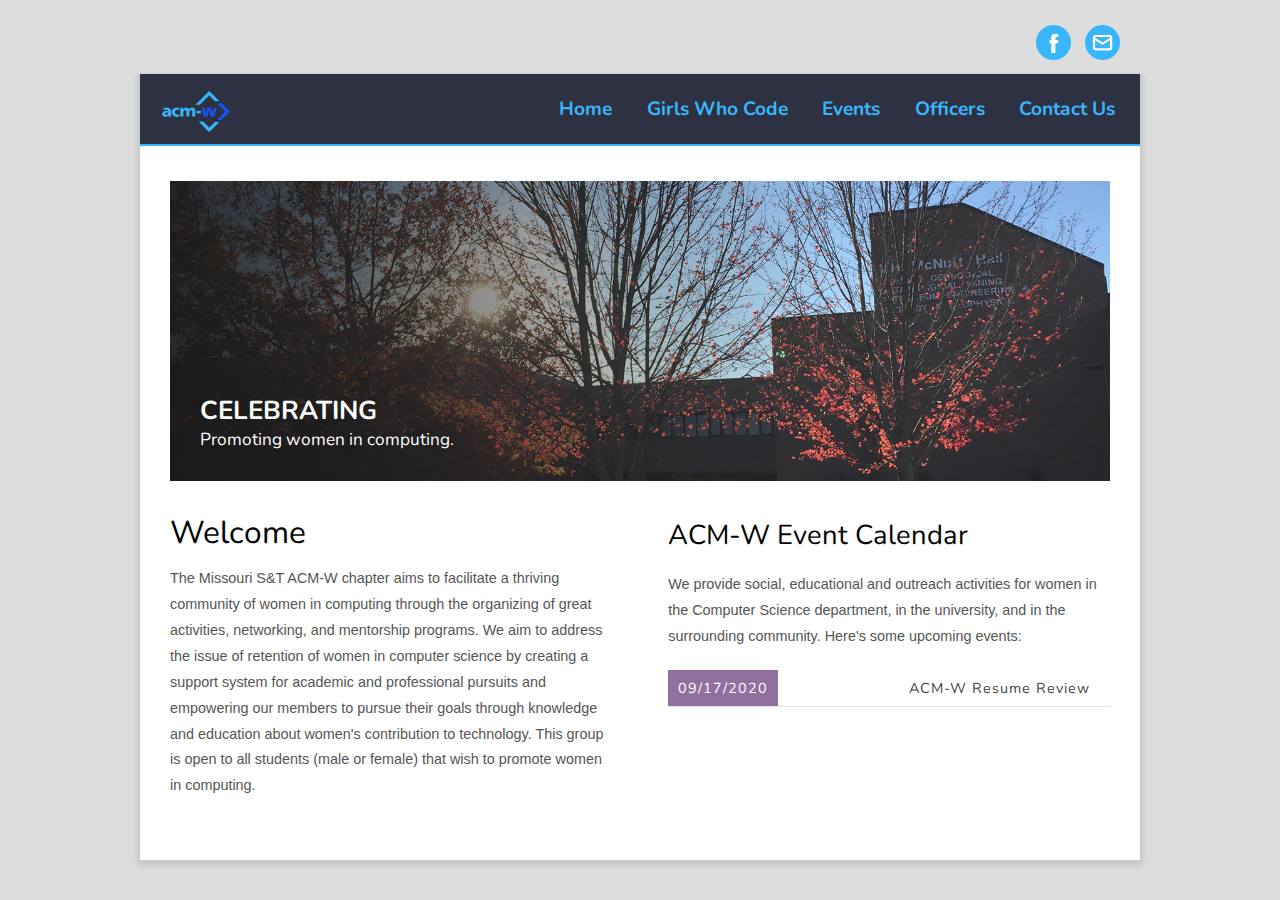
==== index.html @ b61ed34c "Add Rui (GWC Vice-Chair) placeholder officer photo" ====
<head>
<meta http-equiv="content-type" content="text/html; charset=utf-8">
<title>Missouri S&amp;T ACM-W</title>
<meta name="keywords" content="Missouri S&amp;T, ACMW">
<meta name="description" content="Missouri S&amp;T ACM-W Chapter">
<link href="https://fonts.googleapis.com/css?family=Nunito:400,700,300&display=swap" rel="stylesheet" type="text/css">
<link href="static/style.css" rel="stylesheet" type="text/css">
<link rel="icon" href="static/logo.png" type="image/png">
<script type="text/javascript" async="" src="https://www.google-analytics.com/analytics.js"></script><script type="text/javascript" src="https://code.jquery.com/jquery-1.11.2.min.js"></script>
<script type="text/javascript">

$( document ).ready(function() {
  var banner = $("#banner");
  var index = 0;

  var images = [
    { image: "./static/banner01.jpg", title: "Celebrating", subtitle: "Promoting women in computing." },
    { image: "./static/banner02.jpg", title: "Supporting", subtitle: "Building a community within the university." },
    { image: "./static/banner03.jpg", title: "Informing", subtitle: "Introducing members to<br />educational and career opportunities." }
    ];

  var max = images.length;

  $('#banner .cover span').html("<strong>" + images[index].title + "</strong> " + images[index].subtitle);

  setInterval(function () {
    changeImage();
  }, 8000);

  function changeImage() {
    index = (index + 1) % max;
    $('#banner .cover span').fadeOut(function () {
      // Fade out complete
      $('#banner .cover span').html("<strong>" + images[index].title + "</strong> " + images[index].subtitle);
      $('#banner').css({ "background-image": "url(" + images[index].image + ")" });
      $('#banner .cover span').delay(500).fadeIn();
    });
    
  };

});

</script>

<!-- Global site tag (gtag.js) - Google Analytics -->
<script async="" src="https://www.googletagmanager.com/gtag/js?id=UA-132427510-2"></script>
<script>
  window.dataLayer = window.dataLayer || [];
  function gtag(){dataLayer.push(arguments);}
  gtag('js', new Date());

  gtag('config', 'UA-132427510-2');
</script>

</head>

<body>

<div id="social_media">
  <a href="https://www.facebook.com/groups/1144017768965658/" target="_blank"><img src="static/new_facebook_logo.png" alt="Facebook"></a>
  <a href="mailto:acmw@mst.edu"><img src="static/new_email_symbol.png" alt="Email"></a>
</div>
<div id="main">
    <div id="header">
      <div id="menu">
        <img src="static/fullLogo.png" alt="ACM-W Logo">
        <ul>
          <!-- put class="current" in the li tag for the selected page - to highlight which page you're on -->
          <li><a href="./index.html">Home</a></li>
          <li><a href="./gwc/gwc.html">Girls Who Code</a></li>
          <li><a href="./events/events.html">Events</a></li>
          <li><a href="./officers/officers.html">Officers</a></li>
          <li><a href="./contact/contact.html">Contact Us</a></li>
        </ul>
        <div class="clear"></div>
      </div>
      
    </div>
    <div id="content">
      <!-- <div id="title">
          <h1>Missouri S&amp;T ACM-W</h1>
      </div> -->
      <div id="banner" style="background-image: url(./static/banner01.jpg)">
        <div class="cover">
          <span style="display: block;"><strong>Celebrating</strong> Promoting women in computing.</span>
        </div>
      </div>
      
<div id="os_content"><div id="intro">
<h2>Missouri S&amp;T ACM-Women</h2>
<span><quote>"ACM-W supports, celebrates, and advocates internationally for the full engagement of women in all aspects of the computing field, providing a wide range of programs and services to ACM members and working in the larger community to advance the contributions of technical women."</quote> — ACM-W's Mission Statement</span>

<div class="clear">&nbsp;</div>
</div>
<div id="os_content"><div class="half first">
<h1>Welcome</h1>

<p>The Missouri S&amp;T ACM-W chapter aims to facilitate a thriving community of women in computing through the organizing of great activities, networking, and mentorship programs. We aim to address the issue of retention of women in computer science by creating a support system for academic and professional pursuits and empowering our members to pursue their goals through knowledge and education about women&#39;s contribution to technology. This group is open to all students (male or female) that wish to promote women in computing.</p>
</div>

<div class="half last">
<h2>ACM-W Event Calendar</h2>

<p>We provide social, educational and outreach activities for women in the Computer Science department, in the university, and in the surrounding community. Here&#39;s some upcoming events:</p>
<!-- upcoming events go here, copy and edit existing ones for the same styling --><!-- here is an example event listing
<div class="event"><span>05/04/2015</span><a href=""https://tinyurl.com/FlyerComingSoon"">ACM-W Event</a></div> -->
<div class="event"><span>09/17/2020</span><a href="https://tinyurl.com/FlyerComingSoon">ACM-W Resume Review</a></div>

</div>

<div class="clear">&nbsp;</div>

<div id="event_popup_box_wrapper" style="display:none;">
<div class="profile_box" id="event_popup_box">&nbsp;</div>
</div>

<div id="day_popup_box_wrapper" style="display:none;">
<div class="profile_box" id="day_popup_box">&nbsp;</div>
</div>
</div>

<div id="event_popup_box_wrapper" style="display:none;">
	<div id="event_popup_box" class="profile_box" >
	</div>
</div>
<div id="day_popup_box_wrapper" style="display:none;">
	<div id="day_popup_box" class="profile_box" >
	</div>
</div>

</div>
<div id="footer">
</div>
</div>
 
<script type="text/javascript">
var gaJsHost = (("https:" == document.location.protocol) ? "https://ssl." : "http://www.");
document.write(unescape("%3Cscript src='" + gaJsHost + "google-analytics.com/ga.js' type='text/javascript'%3E%3C/script%3E"));
</script><script src="https://www.google-analytics.com/ga.js" type="text/javascript"></script>
<script type="text/javascript">
try {
var pageTracker = _gat._getTracker("UA-1975314-11");
pageTracker._setDomainName(".orgsync.com");
pageTracker._trackPageview();
} catch(err) {}</script>

<script type="text/javascript">
var gaJsHost = (("https:" == document.location.protocol) ? "https://ssl." : "http://www.");
document.write(unescape("%3Cscript src='" + gaJsHost + "google-analytics.com/ga.js' type='text/javascript'%3E%3C/script%3E"));
</script>
<script type="text/javascript">
try {
var pageTracker = _gat._getTracker("UA-1975314-11");
pageTracker._setDomainName(".orgsync.com");
pageTracker._trackPageview();
} catch(err) {}</script>
</body>
---- static/style.css ----
html {
  height: 100%;
  /*background-color: #2D3142;*/
}

* {
  margin: 0;
  padding: 0;
}

body {
  font: normal 1em "helvetica", arial, sans-serif;
  background: #ddd
    url("http://os_extranet_files_test.s3.amazonaws.com/os_extranet_images.s3.amazonaws.com/337066_original.png")
    repeat;
  color: #555;
  /*color: #FFFFFF;*/
  -webkit-font-smoothing: antialiased;
  -moz-osx-font-smoothing: grayscale;
  padding-bottom: 20px;
  /*background-color: #2D3142;*/
}

p {
  padding: 0 0 20px 0;
  line-height: 1.8em;
}

img {
  border: 0;
}

.clear {
  clear: both;
  display: block;
}

.half {
  width: 47%;
  display: inline-block;
}

.one-third {
  width: 30%;
  display: inline-block;
}

.two-third {
  width: 67%;
  display: inline-block;
}

.first {
  float: left;
}
.last {
  float: right;
}

hr {
  margin: 10px 0 20px;
}

h1,
h2,
h3,
h4,
h5,
h6 {
  font: normal 2.2em "Nunito", arial, sans-serif;
  color: #000000;
  /*color: #444;*/
  margin: 0 0 7px 0;
  padding: 5px 0 5px 0;
}

h2 {
  font: normal 1.9em "Nunito", arial, sans-serif;
  color: #000000;
  /*color: #388E8E;*/
  margin: 0;
  padding: 10px 0 18px 0;
}

h3 {
  color: #000000;
  /*color: #388E8E;*/
  font-size: 1.4em;
  margin: 0 0 9px 0;
}

h5,
h6 {
  margin: 0;
  padding: 0 0 5px 0;
  font: normal 1.15em arial, sans-serif;
  color: #388e8e;
  line-height: 1em;
}

h4 {
  color: #000000;
  /*color: #555;*/
  font-style: italic;
  margin: -20px 0 10px 0;
  font-size: 1.1em;
}

h5,
h6 {
  font: italic 80% arial, sans-serif;
  color: #000000;
  padding-bottom: 15px;
}

h6 {
  color: #000000;
}

a {
  color: #000000;
  text-decoration: underline;
}

a:hover {
  text-decoration: none;
}

#main {
  margin: 15px auto;
  -moz-box-shadow: 0px 3px 5px 3px rgba(0, 0, 0, 0.1);
  -webkit-box-shadow: 0px 3px 5px 3px rgba(0, 0, 0, 0.1);
  box-shadow: 0px 3px 5px 3px rgba(0, 0, 0, 0.1);
  width: 100%;
  max-width: 1000px;
  width: 1000px;
  margin: 10px auto;
  display: block;
  box-sizing: border-box;
}

#social_media {
  width: 80%;
  max-width: 1000px;
  width: 1000px;
  display: block;
  padding-right: 20px;
  box-sizing: border-box;
  margin: 25px auto 0px;
  text-align: right;
}

#social_media img {
  height: 35px;
  width: auto;
  margin-left: 10px;
}

#social_media img:hover {
  position: relative;
  top: -2px;
}

#content,
#header {
  width: 100%;
  display: block;
  box-sizing: border-box;
}

#content {
  font-size: 0.9em;
}

#title {
  display: block;
  background-color: #2d3142;
  /*background-color: #fff;*/
  padding: 0px 20px;
  /*border-bottom: 1px solid #39B5FB;*/
  /*border-bottom: 1px solid #ccc;*/
}

#title h1 {
  font-size: 2.25em;
  font-family: "Nunito", arial, sans-serif;
  font-weight: 400;
  color: #ffffff;
  /*color: #777;*/
  display: inline-block;
  margin: 0;
  padding: 12px 0;
  position: relative;
  text-shadow: 2px 2px 2px rgba(0, 0, 0, 0.2);
  text-transform: uppercase;
}

#title a {
  color: #000;
}

#menu {
  display: block;
  width: 100%;
  clear: both;
  text-align: left;
  /*background-color: #72587F;*/
  background-color: #2d3142;
  border-bottom: 2px solid #39b5fb;
  padding: 10px;
  padding-top: 15px;
  box-sizing: border-box;
  /*border-top: 5px solid #1156FB;*/
  /*border-top: 5px solid #388E8E;*/
  /*border-top-left-radius: 15px;*/
  /*border-top-right-radius: 15px;*/
  /*-webkit-box-shadow: 0 8px 6px -6px black;
     -moz-box-shadow: 0 8px 6px -6px black;
          box-shadow: 0 8px 6px -6px black;*/
}

#menu img {
  height: 45px;
  padding: 0px 0 0px 10px;
  width: auto;
  float: left;
  display: inline-block;
  vertical-align: top;
}

#menu a {
  text-decoration: none;
}

#menu ul {
  text-align: right;
  /*float: right;*/
  list-style-type: none;
  /*margin-top: 22px;*/
}

#menu ul li {
  display: inline;
}

#menu ul li a {
  display: inline-block;
  padding: 7px 15px;
  color: #39b5fb;
  font-family: "Nunito", arial, sans-serif;
  font-weight: 700;
  font-size: 1.2em;
  border-radius: 20px;
}

#menu ul li a:hover {
  text-decoration: none;
  background-color: #404353;
}

#content {
  background-color: #fff;
  padding: 10px 30px 25px;
}

#content ul {
  margin: 0px 0 20px 0px;
}

#content ul li {
  list-style-type: none;
  background: url(http://os_extranet_files_test.s3.amazonaws.com/bullet.png)
    no-repeat;
  margin: 0 0 6px 0;
  padding: 0 0 4px 25px;
  line-height: 1.5em;
}

#banner {
  display: block;
  margin: 25px 0px;
  background-color: #eee;
  height: 300px;
  background-image: url("../static/banner01.jpg");
  background-position: center;
  background-repeat: no-repeat;
  background-size: cover;
  -webkit-transition: opacity 1s; /* Safari and Chrome */
  -moz-transition: opacity 1s; /* Firefox 4 */
  -ms-transition: opacity 1s; /* MSIE */
  -o-transition: opacity 1s; /* Opera */
  transition: opacity 1s;
  opacity: 0.9;
  position: relative;
}

#banner .cover {
  background-image: linear-gradient(
    to right,
    rgba(0, 0, 0, 0.9),
    transparent 90%
  );
  height: 300px;
  width: 80%;
}

#banner span {
  position: absolute;
  bottom: 30px;
  text-align: left;
  color: #fff;
  font-family: "Nunito", arial, sans-serif;
  padding: 0 0 0 30px;
  font-size: 1.2em;
  text-shadow: 1px 1px 3px rgba(0, 0, 0, 0.8);
}

#banner span strong {
  font-size: 1.5em;
  display: block;
  text-transform: uppercase;
}

#banner:hover {
  opacity: 1;
}

#intro {
  display: block;
  font-family: "Nunito", arial, sans-serif;
  background: url("http://os_extranet_files_test.s3.amazonaws.com/os_extranet_images.s3.amazonaws.com/336910_original.png")
    no-repeat;
  background-size: 25%;
  background-position: 90%;
  height: 300px;
  padding: 35px 40px 25px;
  margin: -15px -50px 20px;
  /*background-color: #f3f3f3;*/
  display: none;
}

#intro h2 {
  font-size: 3.25em;
  font-weight: 300;
  font-family: "Nunito", arial, sans-serif;
  padding: 0;
}

#intro span {
  width: 65%;
  float: left;
  font-size: 1.4em;
}

#intro quote {
  font-weight: 300;
  font-size: 0.9em;
  display: block;
  padding: 15px 0 30px;
}

#intro img {
  width: 20%;
  height: auto;
  float: right;
}

.event {
  display: block;
  background-color: #fff;
  font-weight: 400;
  font-family: "Nunito", arial, sans-serif;
  position: relative;
  text-align: right;
  letter-spacing: 1px;
  padding-right: 20px !important;
  border-bottom: 1px solid #e3e3e3;
  /*margin-bottom: 3px;*/
}

.event span {
  display: inline-block;
  background-color: #8f709e;
  color: #fff;
  font-weight: 400;
  position: absolute;
  left: 0;
  top: 0;
  width: 90px;
  text-align: center;
}

.event:nth-child(even) {
  /*border-color: #388E8E;*/
}
.event:nth-child(even) span {
  background-color: #388e8e;
}

.event a {
  color: #444;
  text-decoration: none;
}

.event a:hover {
  text-decoration: underline;
}

.event,
.event span {
  padding: 8px 10px;
}

.officer {
  width: 19%;
  display: inline-block;
  box-sizing: border-box;
  margin: 15px 2.5% 20px;
  vertical-align: top;
  text-align: center;
}

.officer strong {
  display: block;
  padding: 12px 0 8px;
}

.officer-img {
  width: 100px;
  height: 100px;
  border-radius: 50%;
  background-size: 950%;
  background-color: #e6e7ed;
  background-repeat: no-repeat;
  margin: 0 auto;
}

.officer-img#president {
  background-image: url("IMG_2612.JPG");
  background-position: 22% 46%;
}

.officer-img#vice-president {
  background-image: url("../static/IMG_2612.JPG");
  background-position: 73.3% 44%;
}

.officer-img#secretary {
  background-image: url("../img/officers/midori.jpg");
  background-position: 45% 12%;
  background-size: 200%;
}

.officer-img#treasurer {
  background-image: url("../img/officers/divya.jpg");
  background-position: 80% 35%;
  background-size: 100%;
}

.officer-img#webmaster {
  background-image: url("../img/officers/allison.jpg");
  background-position: 50% 15%;
  background-size: 110%;
}

.officer-img#publicity-chair {
  background-image: url("../img/officers/cropped_mary.jpg");
  background-position: 46% 22%;
  background-size: 120%;
}

.officer-img#gwc-chair {
  background-image: url("../static/IMG_2612.JPG");
  background-position: 82.5% 46%;
}

.officer-img#gwc-vice-chair {
  background-image: url("../img/officers/placeholder.jpg");
  background-size: 100%;
}

.officer-img#advisor {
  background-image: url("../static/IMG_2612.JPG");
  background-position: 61% 48%;
}

.photobar {
  background-color: #eee;
  /*background-color: #2D3142;*/
  border-radius: 10px;
  padding: 0 15px 0px;

  box-sizing: border-box;
  text-align: center;
}

.photobar #module_pictures {
  margin-top: -10px;
  margin: 15px;
  font-weight: bold;
  position: relative;
  max-width: 100%;
}

.album-name {
  font-weight: 400;
  font-family: "Nunito", arial, sans-serif;
  font-size: 1.4em;
}

#officer-banner {
  display: block;
  margin: 25px 0px;
  background-color: #eee;
  height: 300px;
  background-image: url("../static/IMG_2612.JPG");
  background-position: center;
  background-repeat: no-repeat;
  background-size: cover;
  -webkit-transition: opacity 1s; /* Safari and Chrome */
  -moz-transition: opacity 1s; /* Firefox 4 */
  -ms-transition: opacity 1s; /* MSIE */
  -o-transition: opacity 1s; /* Opera */
  transition: opacity 1s;
  opacity: 0.9;
  position: relative;
}
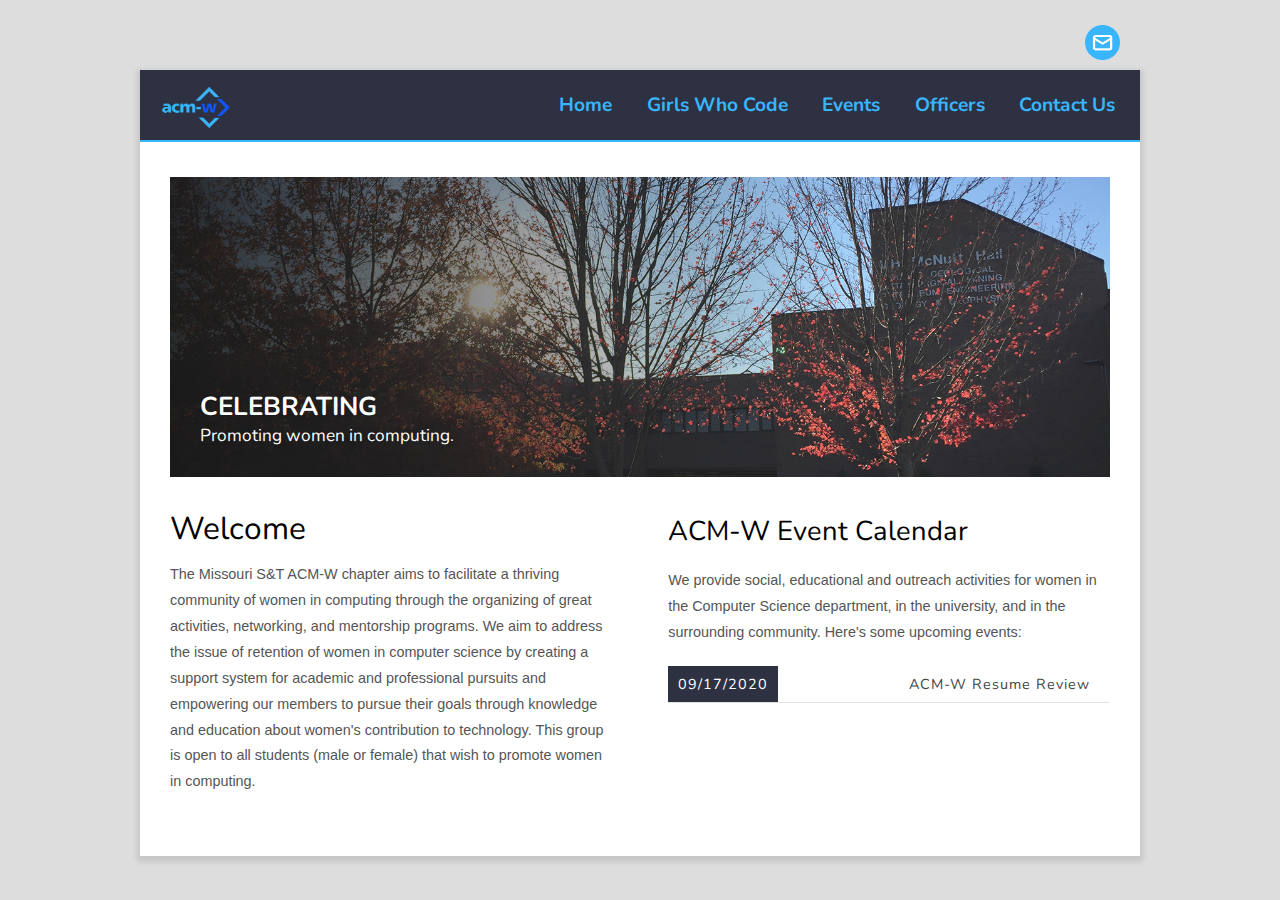
==== commit abd22b35: "removed facebook icon and bugs" ====
--- a/index.html
+++ b/index.html
@@ -57,7 +57,6 @@
 <body>
 
 <div id="social_media">
-  <a href="https://www.facebook.com/groups/1144017768965658/" target="_blank"><img src="static/new_facebook_logo.png" alt="Facebook"></a>
   <a href="mailto:acmw@mst.edu"><img src="static/new_email_symbol.png" alt="Email"></a>
 </div>
 <div id="main">
--- a/static/style.css
+++ b/static/style.css
@@ -380,7 +380,7 @@
 
 .event span {
   display: inline-block;
-  background-color: #8f709e;
+  background-color: #2d3142;
   color: #fff;
   font-weight: 400;
   position: absolute;
@@ -436,51 +436,46 @@
 }
 
 .officer-img#president {
-  background-image: url("IMG_2612.JPG");
+  background-image: url('IMG_2612.JPG');
   background-position: 22% 46%;
 }
 
 .officer-img#vice-president {
-  background-image: url("../static/IMG_2612.JPG");
+  background-image: url('../static/IMG_2612.JPG');
   background-position: 73.3% 44%;
 }
 
 .officer-img#secretary {
-  background-image: url("../img/officers/midori.jpg");
+  background-image: url('../img/officers/midori.jpg');
   background-position: 45% 12%;
   background-size: 200%;
 }
 
 .officer-img#treasurer {
-  background-image: url("../img/officers/divya.jpg");
+  background-image: url('../img/officers/divya.jpg');
   background-position: 80% 35%;
   background-size: 100%;
 }
 
 .officer-img#webmaster {
-  background-image: url("../img/officers/allison.jpg");
+  background-image: url('../img/officers/allison.jpg');
   background-position: 50% 15%;
   background-size: 110%;
 }
 
 .officer-img#publicity-chair {
-  background-image: url("../img/officers/cropped_mary.jpg");
+  background-image: url('../img/officers/cropped_mary.jpg');
   background-position: 46% 22%;
   background-size: 120%;
 }
 
 .officer-img#gwc-chair {
-  background-image: url("../static/IMG_2612.JPG");
+  background-image: url('../static/IMG_2612.JPG');
   background-position: 82.5% 46%;
 }
 
-.officer-img#gwc-vice-chair {
-  background-image: url("../img/officers/placeholder.jpg");
-  background-size: 100%;
-}
-
 .officer-img#advisor {
-  background-image: url("../static/IMG_2612.JPG");
+  background-image: url('../static/IMG_2612.JPG');
   background-position: 61% 48%;
 }
 
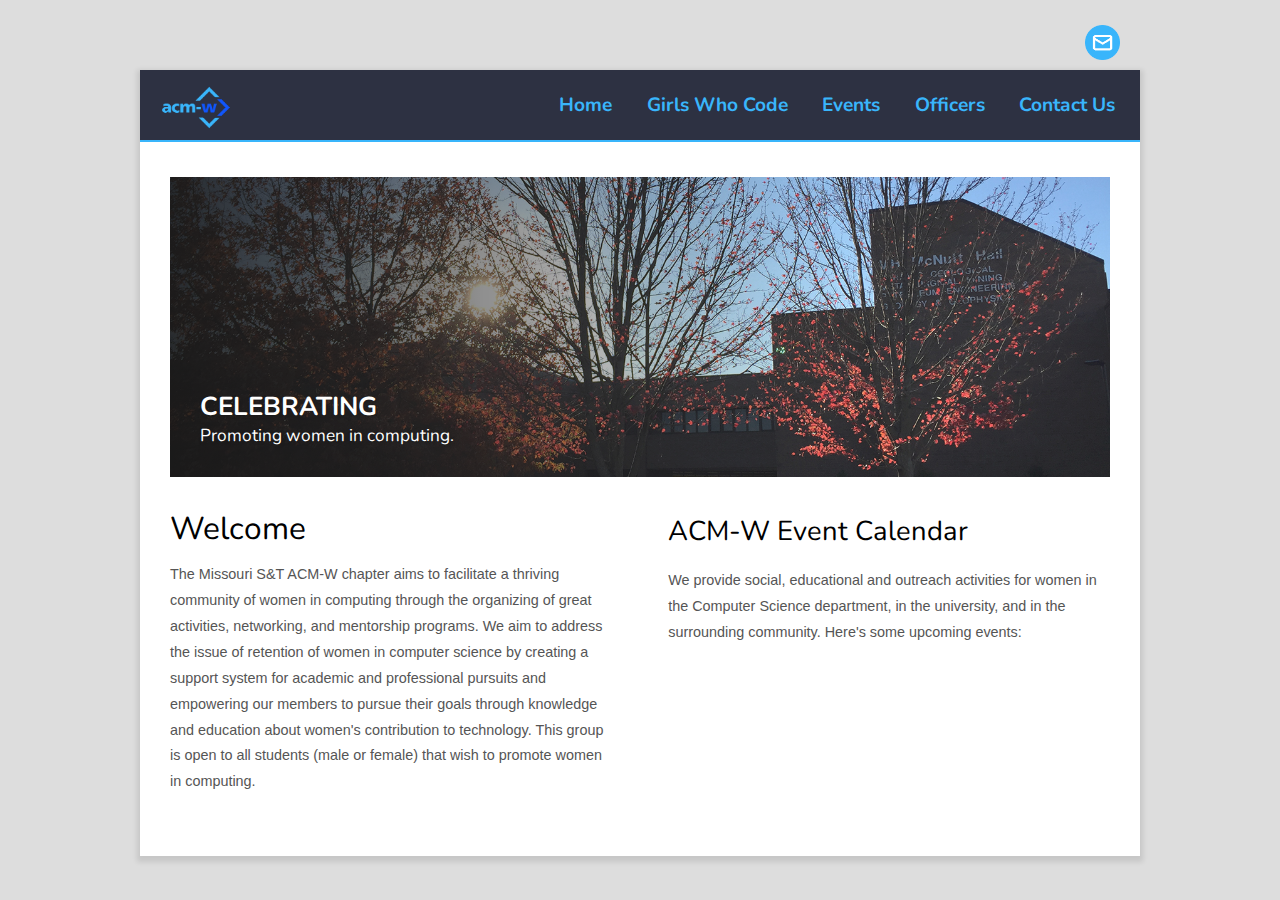
==== commit 5b0f2ab1: "updated events and officers to include Rui" ====
--- a/index.html
+++ b/index.html
@@ -102,8 +102,7 @@
 
 <p>We provide social, educational and outreach activities for women in the Computer Science department, in the university, and in the surrounding community. Here&#39;s some upcoming events:</p>
 <!-- upcoming events go here, copy and edit existing ones for the same styling --><!-- here is an example event listing
-<div class="event"><span>05/04/2015</span><a href=""https://tinyurl.com/FlyerComingSoon"">ACM-W Event</a></div> -->
-<div class="event"><span>09/17/2020</span><a href="https://tinyurl.com/FlyerComingSoon">ACM-W Resume Review</a></div>
+<div class="event"><span>05/04/2020</span><a href=""https://tinyurl.com/FlyerComingSoon"">ACM-W Event</a></div> -->
 
 </div>
 
--- a/static/style.css
+++ b/static/style.css
@@ -436,46 +436,52 @@
 }
 
 .officer-img#president {
-  background-image: url('IMG_2612.JPG');
+  background-image: url("IMG_2612.JPG");
   background-position: 22% 46%;
 }
 
 .officer-img#vice-president {
-  background-image: url('../static/IMG_2612.JPG');
+  background-image: url("../static/IMG_2612.JPG");
   background-position: 73.3% 44%;
 }
 
 .officer-img#secretary {
-  background-image: url('../img/officers/midori.jpg');
+  background-image: url("../img/officers/midori.jpg");
   background-position: 45% 12%;
   background-size: 200%;
 }
 
 .officer-img#treasurer {
-  background-image: url('../img/officers/divya.jpg');
+  background-image: url("../img/officers/divya.jpg");
   background-position: 80% 35%;
   background-size: 100%;
 }
 
 .officer-img#webmaster {
-  background-image: url('../img/officers/allison.jpg');
+  background-image: url("../img/officers/allison.jpg");
   background-position: 50% 15%;
   background-size: 110%;
 }
 
 .officer-img#publicity-chair {
-  background-image: url('../img/officers/cropped_mary.jpg');
+  background-image: url("../img/officers/cropped_mary.jpg");
   background-position: 46% 22%;
   background-size: 120%;
 }
 
 .officer-img#gwc-chair {
-  background-image: url('../static/IMG_2612.JPG');
+  background-image: url("../static/IMG_2612.JPG");
   background-position: 82.5% 46%;
 }
 
+.officer-img#gwc-vice-chair {
+  background-image: url('../img/officers/rui.JPG');
+  background-position: 50% 50%;
+  background-size: 100%;
+}
+
 .officer-img#advisor {
-  background-image: url('../static/IMG_2612.JPG');
+  background-image: url("../static/IMG_2612.JPG");
   background-position: 61% 48%;
 }
 
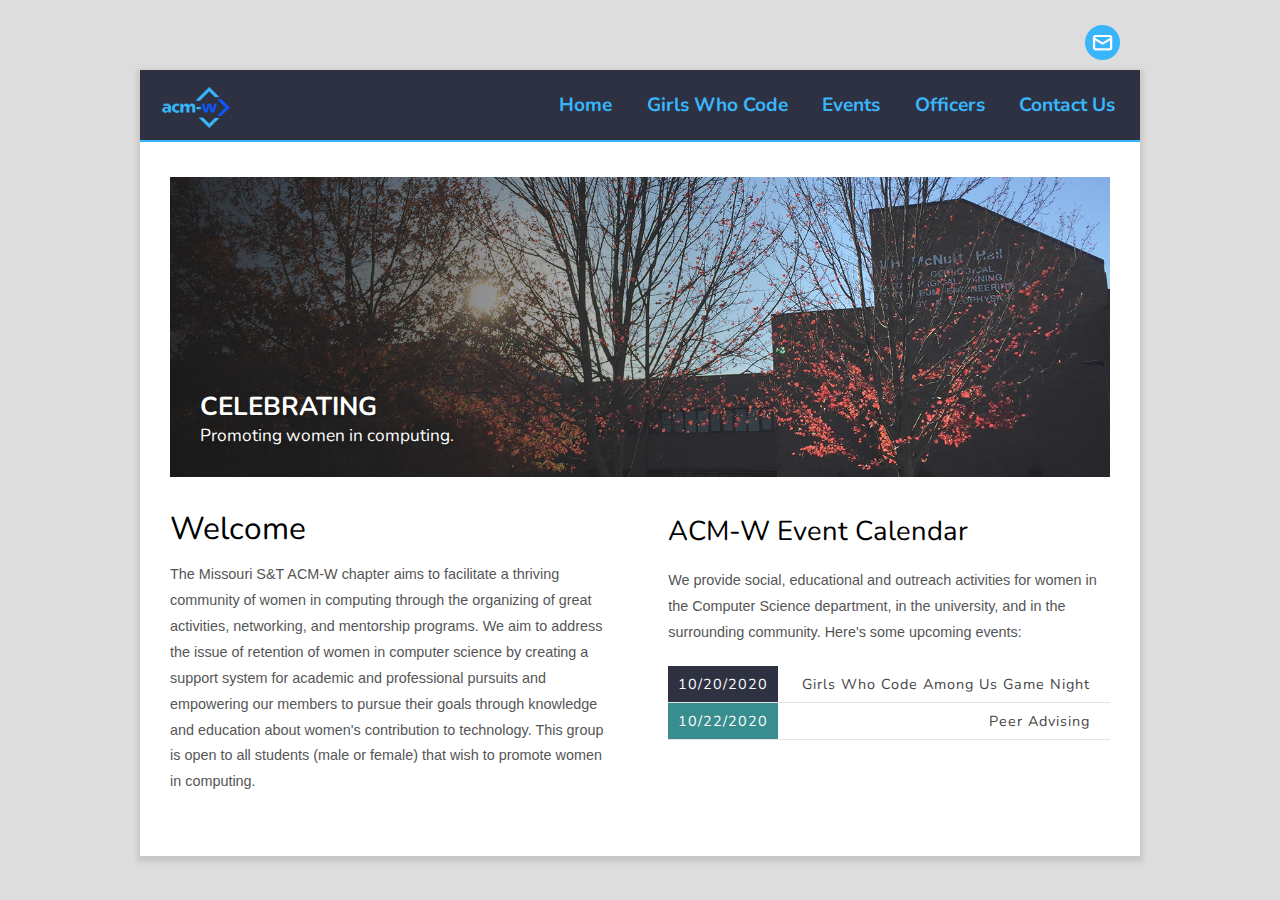
==== commit 1ff960b3: "updated events" ====
--- a/index.html
+++ b/index.html
@@ -102,8 +102,9 @@
 
 <p>We provide social, educational and outreach activities for women in the Computer Science department, in the university, and in the surrounding community. Here&#39;s some upcoming events:</p>
 <!-- upcoming events go here, copy and edit existing ones for the same styling --><!-- here is an example event listing
-<div class="event"><span>05/04/2020</span><a href=""https://tinyurl.com/FlyerComingSoon"">ACM-W Event</a></div> -->
-
+<div class="event"><span>05/04/2020</span><a href="https://tinyurl.com/FlyerComingSoon">ACM-W Event</a></div> -->
+<div class="event"><span>10/20/2020</span><a href="https://cdn.discordapp.com/attachments/380449839399305218/768196231691632640/GWC_Among_Us.jpg">Girls Who Code Among Us Game Night</a></div>
+<div class="event"><span>10/22/2020</span><a href="https://cdn.discordapp.com/attachments/380449839399305218/766367198457233408/Peer_Advising_Fall_2020.jpg">Peer Advising</a></div>
 </div>
 
 <div class="clear">&nbsp;</div>
--- a/static/style.css
+++ b/static/style.css
@@ -11,7 +11,7 @@
 body {
   font: normal 1em "helvetica", arial, sans-serif;
   background: #ddd
-    url("http://os_extranet_files_test.s3.amazonaws.com/os_extranet_images.s3.amazonaws.com/337066_original.png")
+    url("https://os_extranet_files_test.s3.amazonaws.com/os_extranet_images.s3.amazonaws.com/337066_original.png")
     repeat;
   color: #555;
   /*color: #FFFFFF;*/
@@ -269,7 +269,7 @@
 
 #content ul li {
   list-style-type: none;
-  background: url(http://os_extranet_files_test.s3.amazonaws.com/bullet.png)
+  background: url(https://os_extranet_files_test.s3.amazonaws.com/bullet.png)
     no-repeat;
   margin: 0 0 6px 0;
   padding: 0 0 4px 25px;
@@ -328,7 +328,7 @@
 #intro {
   display: block;
   font-family: "Nunito", arial, sans-serif;
-  background: url("http://os_extranet_files_test.s3.amazonaws.com/os_extranet_images.s3.amazonaws.com/336910_original.png")
+  background: url("https://os_extranet_files_test.s3.amazonaws.com/os_extranet_images.s3.amazonaws.com/336910_original.png")
     no-repeat;
   background-size: 25%;
   background-position: 90%;
@@ -475,7 +475,7 @@
 }
 
 .officer-img#gwc-vice-chair {
-  background-image: url('../img/officers/rui.JPG');
+  background-image: url('../img/officers/rui.jpg');
   background-position: 50% 50%;
   background-size: 100%;
 }
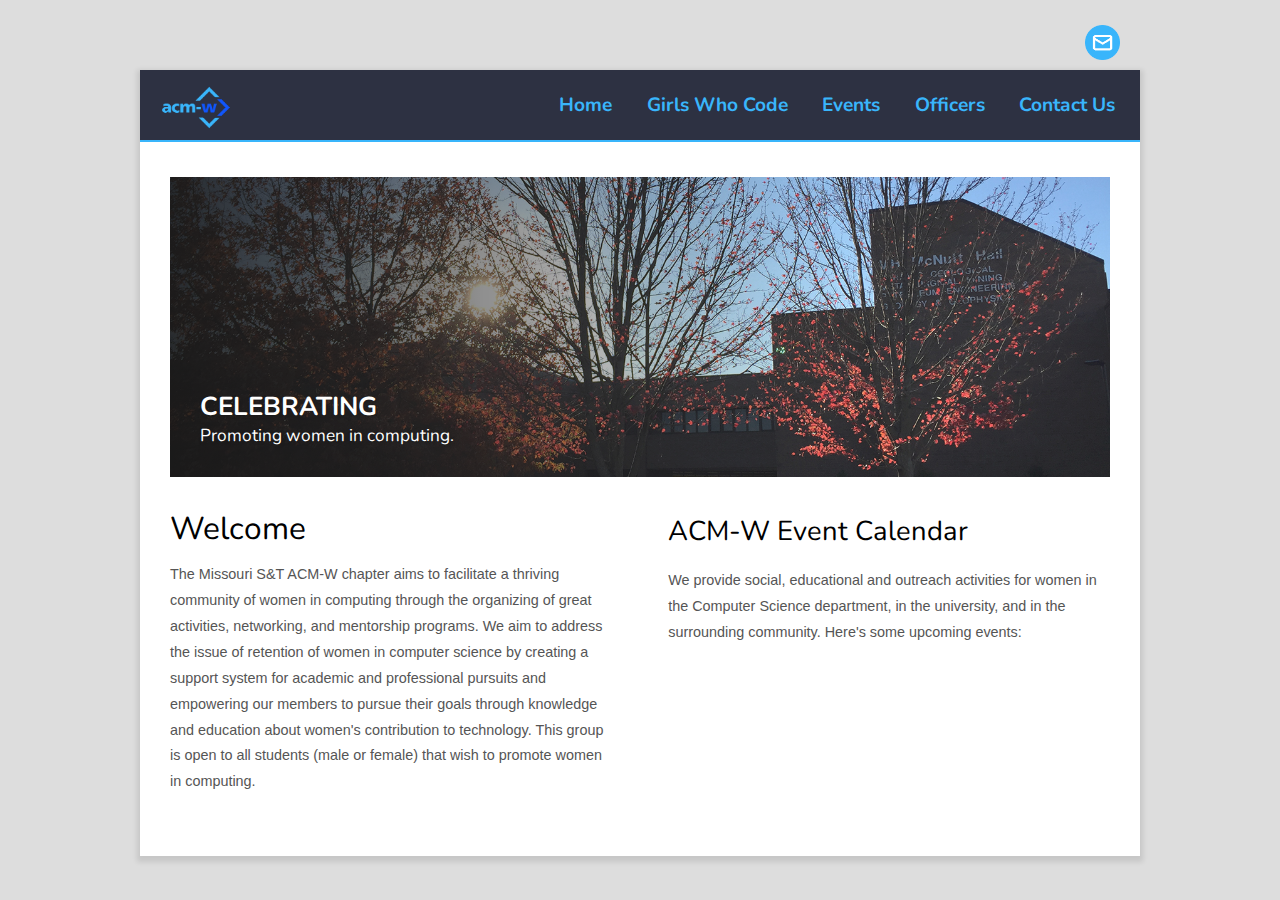
==== commit e9719b68: "updated events" ====
--- a/index.html
+++ b/index.html
@@ -103,8 +103,7 @@
 <p>We provide social, educational and outreach activities for women in the Computer Science department, in the university, and in the surrounding community. Here&#39;s some upcoming events:</p>
 <!-- upcoming events go here, copy and edit existing ones for the same styling --><!-- here is an example event listing
 <div class="event"><span>05/04/2020</span><a href="https://tinyurl.com/FlyerComingSoon">ACM-W Event</a></div> -->
-<div class="event"><span>10/20/2020</span><a href="https://cdn.discordapp.com/attachments/380449839399305218/768196231691632640/GWC_Among_Us.jpg">Girls Who Code Among Us Game Night</a></div>
-<div class="event"><span>10/22/2020</span><a href="https://cdn.discordapp.com/attachments/380449839399305218/766367198457233408/Peer_Advising_Fall_2020.jpg">Peer Advising</a></div>
+
 </div>
 
 <div class="clear">&nbsp;</div>
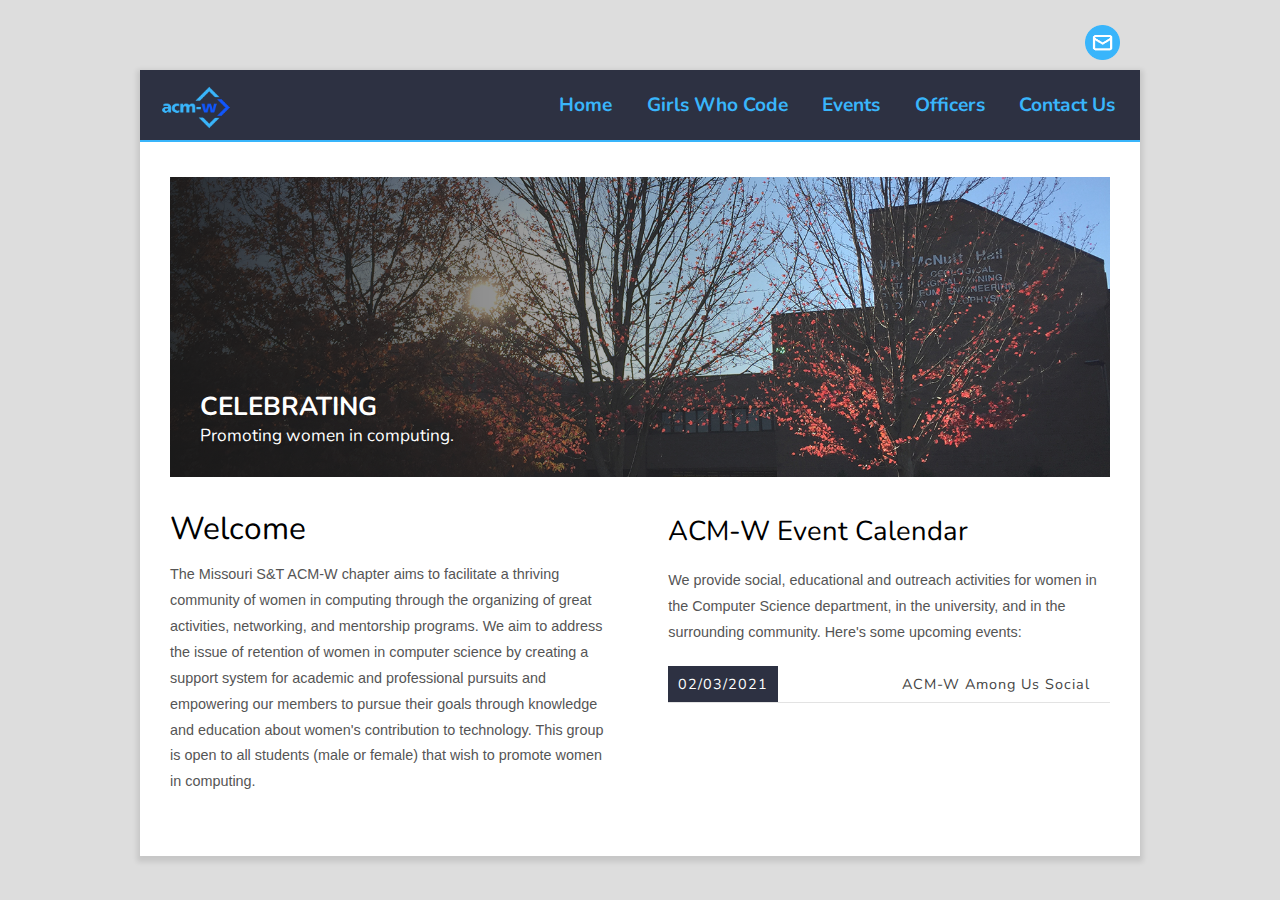
==== commit d9e0c01f: "updated first events for SP'21 semester" ====
--- a/index.html
+++ b/index.html
@@ -102,8 +102,8 @@
 
 <p>We provide social, educational and outreach activities for women in the Computer Science department, in the university, and in the surrounding community. Here&#39;s some upcoming events:</p>
 <!-- upcoming events go here, copy and edit existing ones for the same styling --><!-- here is an example event listing
-<div class="event"><span>05/04/2020</span><a href="https://tinyurl.com/FlyerComingSoon">ACM-W Event</a></div> -->
-
+<div class="event"><span>00/00/2021</span><a href="https://tinyurl.com/FlyerComingSoon">ACM-W Event</a></div> -->
+<div class="event"><span>02/03/2021</span><a href="https://cdn.discordapp.com/attachments/380449839399305218/803697173265907773/ACM-W_Among_Us_2.jpg">ACM-W Among Us Social</a></div>
 </div>
 
 <div class="clear">&nbsp;</div>
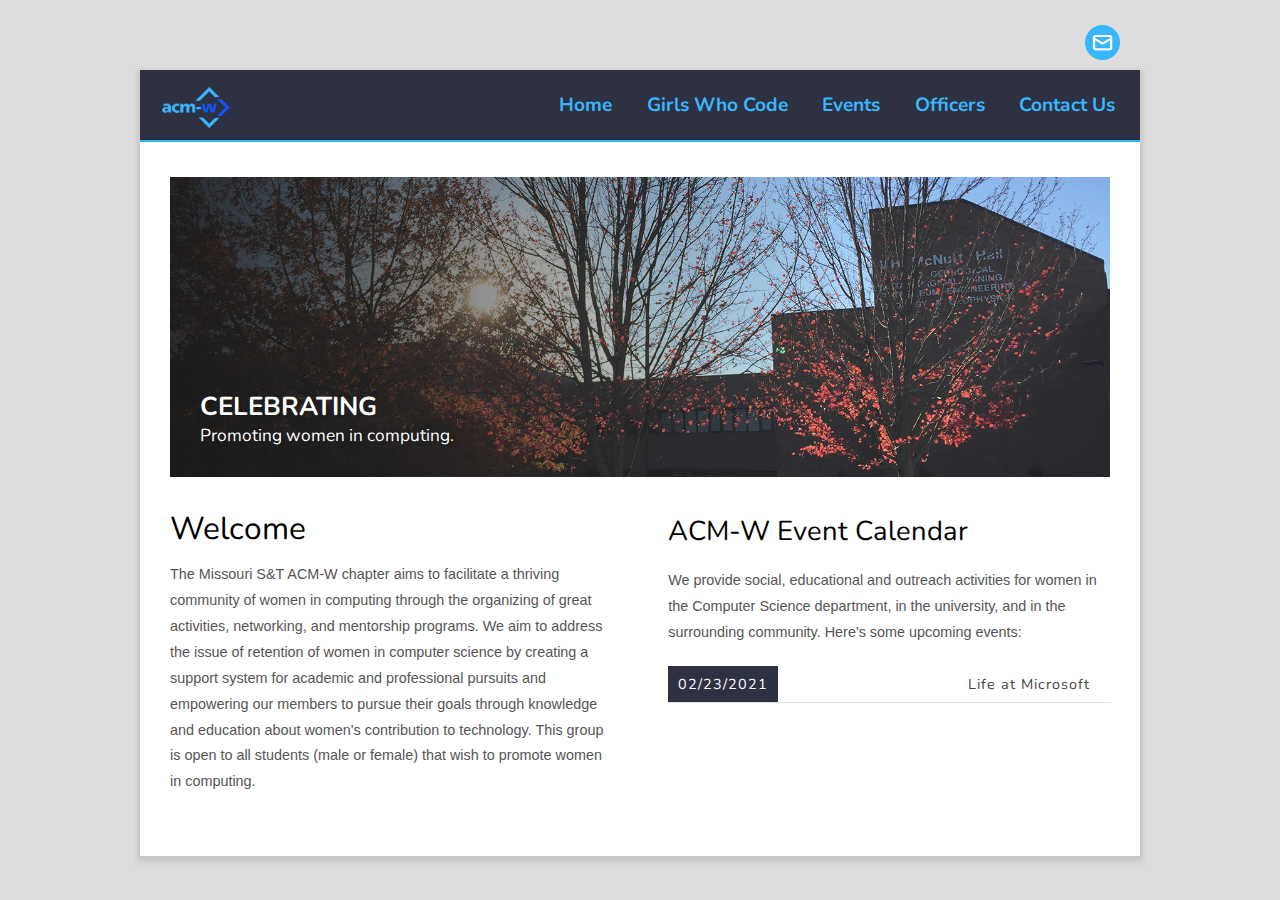
==== commit a4956b06: "updated events" ====
--- a/index.html
+++ b/index.html
@@ -103,7 +103,7 @@
 <p>We provide social, educational and outreach activities for women in the Computer Science department, in the university, and in the surrounding community. Here&#39;s some upcoming events:</p>
 <!-- upcoming events go here, copy and edit existing ones for the same styling --><!-- here is an example event listing
 <div class="event"><span>00/00/2021</span><a href="https://tinyurl.com/FlyerComingSoon">ACM-W Event</a></div> -->
-<div class="event"><span>02/03/2021</span><a href="https://cdn.discordapp.com/attachments/380449839399305218/803697173265907773/ACM-W_Among_Us_2.jpg">ACM-W Among Us Social</a></div>
+<div class="event"><span>02/23/2021</span><a href="https://cdn.discordapp.com/attachments/380449839399305218/813457525310488627/Life_at_Microsoft_5.png">Life at Microsoft</a></div>
 </div>
 
 <div class="clear">&nbsp;</div>
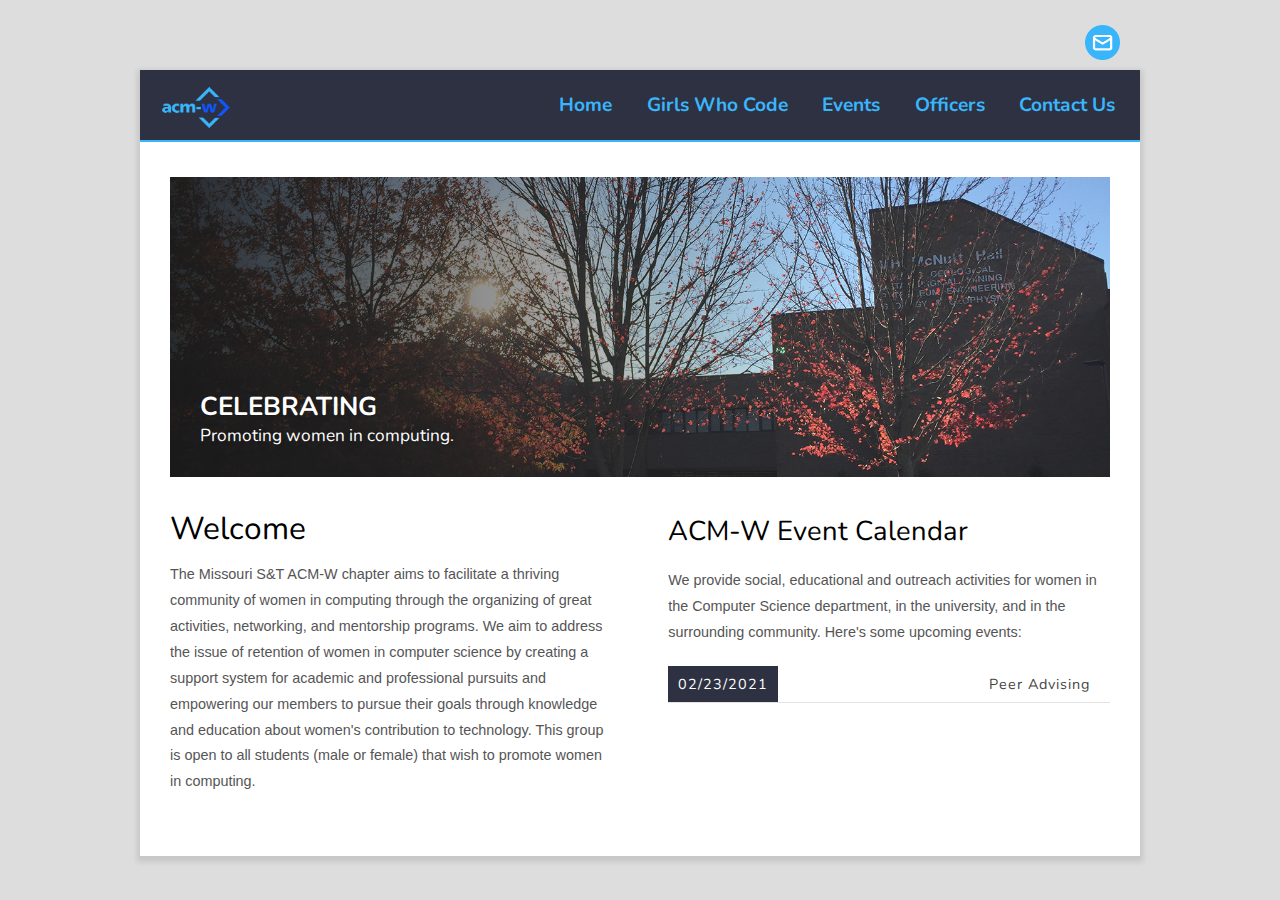
==== commit c6774b5d: "updated events" ====
--- a/index.html
+++ b/index.html
@@ -103,7 +103,7 @@
 <p>We provide social, educational and outreach activities for women in the Computer Science department, in the university, and in the surrounding community. Here&#39;s some upcoming events:</p>
 <!-- upcoming events go here, copy and edit existing ones for the same styling --><!-- here is an example event listing
 <div class="event"><span>00/00/2021</span><a href="https://tinyurl.com/FlyerComingSoon">ACM-W Event</a></div> -->
-<div class="event"><span>02/23/2021</span><a href="https://cdn.discordapp.com/attachments/380449839399305218/813457525310488627/Life_at_Microsoft_5.png">Life at Microsoft</a></div>
+<div class="event"><span>02/23/2021</span><a href="https://cdn.discordapp.com/attachments/380449839399305218/816374244371857428/Peer_Advising_Spring_2021_1.jpg">Peer Advising</a></div>
 </div>
 
 <div class="clear">&nbsp;</div>
